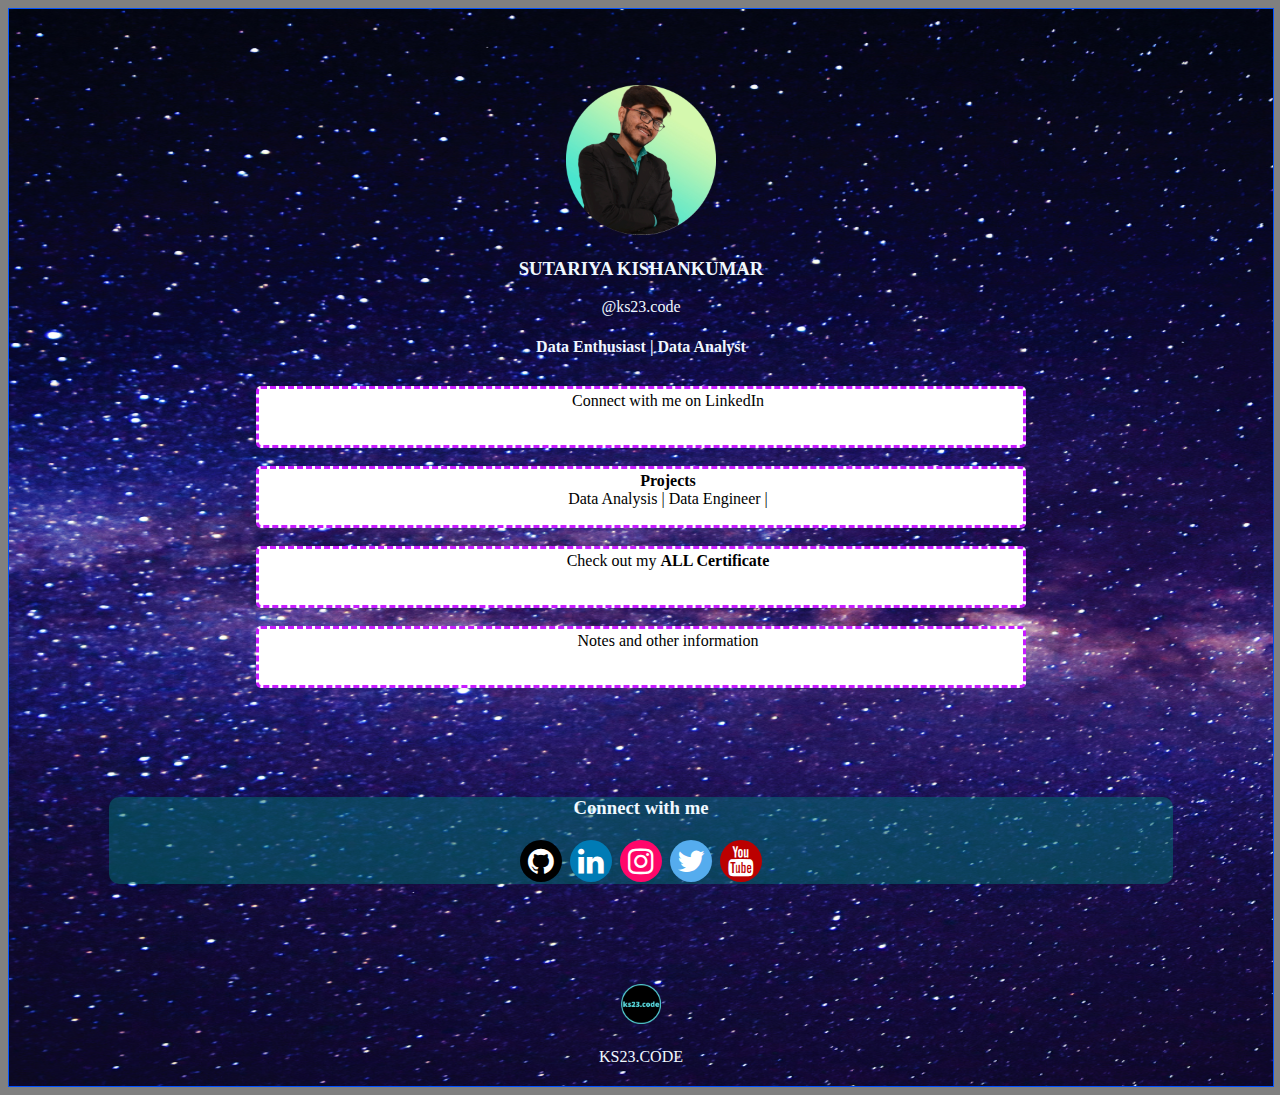
==== index.html @ 8e5e7527 "Initial commit" ====
<!DOCTYPE html>
<html lang="en">
<head>
    <meta charset="UTF-8">
    <meta http-equiv="X-UA-Compatible" content="IE=edge">
    <meta name="viewport" content="width=device-width, initial-scale=1.0">
    <title>KS23.CODE</title>
    <link rel="stylesheet" href="/style.css">
    <link rel="stylesheet" href="https://cdnjs.cloudflare.com/ajax/libs/font-awesome/4.7.0/css/font-awesome.min.css">
    <link href='https://unpkg.com/boxicons@2.0.7/css/boxicons.min.css' rel='stylesheet'>
   <link rel="stylesheet" href="contact.css">
    
</head>
<body>
    <div class="bc_img">
        <div class="profile">
            <div class="photo">
                <img src="./images/PHOTO_WITHOUT_BG.png" width="150px"  alt="" srcset="">
            </div>

            <div class="name">
                <h3 >SUTARIYA KISHANKUMAR</h3>
            </div>

            <div class="bio">
                <p>
                    @ks23.code
                    
                </p>
                <h4>Data Enthusiast | Data Analyst</h4>
            </div>
            <div class="containers">
<!-- *********************************about**************************** -->
                     <div class="box">
                        <a  style="text-decoration: none;color: black; font-size: medium;" href="https://www.linkedin.com/in/kishankumar-sutariya/" target="_blank" rel="noopener noreferrer"> 
                             <span class="left_logo" style="content:url(https://cdn-icons-png.flaticon.com/512/174/174857.png)"></span>
                            
                             Connect with me on LinkedIn 
              </a>
                    </div>
                
<!-- *****************************projects**********************************8 -->
                     <div class="box">
                        <a  style="text-decoration: none;color: black; font-size: medium;" href="#" target="_blank" rel="noopener noreferrer"> 
                             <span class="left_logo" style="content:url(https://img.icons8.com/external-flaticons-lineal-color-flat-icons/64/000000/external-project-computer-programming-flaticons-lineal-color-flat-icons.png)"></span>
                             <strong>Projects</strong>  
                             <br>
                             Data Analysis       | Data Engineer |
                             
                         </a>
                    </div>
 

<!-- ******************certificates******************** -->
                    <div class="box">
                        <a style="text-decoration: none;color: black; font-size: medium;" href="./certificates/index.html" target="_blank" rel="noopener noreferrer">
                            <span class="left_logo" style="content:url(https://img.icons8.com/arcade/100/000000/certificate.png);"></span>
                            
                            Check out my <strong> ALL Certificate</strong>
                        </a>
                    </div>


                   

                    

                  
<!-- *********************************notes***************************** -->
                    <div class="box">
                        <a style="text-decoration: none;color: black; font-size: medium;" href="https://candied-sled-a5d.notion.site/Instagram-43e7782994384d9b9726f73359a9ee8d" target="_blank" rel="noopener noreferrer">
                            <span class="left_logo" style="content:url(https://upload.wikimedia.org/wikipedia/commons/thumb/e/e9/Notion-logo.svg/2048px-Notion-logo.svg.png); "></span>
                           
                              Notes and other information
                              
                        </a>
                    </div>
 
                </div>
            
            
            <div class="contact">
                <h3>Connect with me</h3>
                <a href="https://github.com/kishansutariya23" target="_blank" class="fa fa-github"></a>
                <a href="https://www.linkedin.com/in/kishankumar-sutariya/" target="_blank" class="fa fa-linkedin"></a>
                <a href="https://www.instagram.com/ks23.code/" target="_blank" class="fa fa-instagram"></a>
                <a href="https://twitter.com/ks23_code" target="_blank" class="fa fa-twitter"></a>
                <a href="https://www.youtube.com/channel/UCTznaXzOXeFZ8LzWxS0d6_A" target="_blank"class="fa fa-youtube"></a>
   
            </div>

    

            <div class="logo">
                <img class="logo" src="./images/ks23.code-logo.png" style="width:40px; height:40px;"><br><span>KS23.CODE</span> 
            </div>


        </div>

    </div>
</body>
</html>
---- style.css ----
body{
    text-align: center;
    color: aliceblue;
}
.bc_img {
    width: 100%;
    /* height: 1300px; */
    height: 100%;
    background-image: url('./images/universe.png');
    background-size: 100% 100%;
    border: 1px solid rgb(0, 81, 255);
  }

  .photo{
    margin-top: 76px;

  }

  .containers {
    
    display: flex;
    flex-direction: row;
    justify-content: space-around;
    flex-flow: wrap;
     
   }
/* ------------------------- */
.left_logo {
    display: inline;
    float: left;
    margin-left: 4px;
    /* content:url("https://1.bp.blogspot.com/-NknV6HIVxKc/V06_WraBJEI/AAAAAAAAJWc/QwJMGxKHaywCIf2QHOLD-YwFQdn8VDaVgCLcB/s320/chelsea-logo.PNG"); */
    width:50px;
    height:50px;
  vertical-align: middle;

  }

  
  
  /* --------------------------- */

  /* ----------------
  */
.box{
  /* display: table-cell; */
  background-color:rgba(255, 255, 255, 1) ;
  border-radius: 5px;
  padding: 3px;
  border: 3px dashed #c61cff;
  vertical-align: middle;
   width: 60%;
  text-align: center;
   margin: 9px ;
  color: black;
  height: 50px;


 
  
}


  /* --------------------------------- */

.contact{
    background-color:rgba(1, 116, 116,0.5) ;
    border-radius: 10px;
    /* width: max-content; */
    text-align: center;
    margin: 100px ;
    
    justify-content: center

}


.logo {
    /* display:inline-flex; */
    /* width: auto; */
    text-align: center;
    /* padding: 50%  ; */
    /* display: block; */
    padding-bottom: 20px;

    
}
---- contact.css ----
body{
    background-color: grey;
    /* text-align: center; */
}
.fa {
    padding: 6px;
    font-size: 30px;
    width: 30px;
    text-align: center;
    text-decoration: none;
    margin: 2px 2px;
    border-radius: 50%;
}

.fa:hover {
opacity: 0.7 ;
/* color: white; */
/* background-color: aqua; */
}

.fa-github {
background: #000000;
color: rgb(255, 255, 255);
}
.fa-github:hover{
background-color: white;
color: black;
}
.fa-twitter {
background: #55ACEE;
color: white;
}
.fa-twitter:hover{
background-color: white;
color: rgb(4, 184, 255);
}


.fa-linkedin {
background: #007bb5;
color: white;
}
.fa-linkedin:hover{
background-color: white;
color: blue;
}

.fa-youtube {
background: #bb0000;
color: white;
}
.fa-youtube:hover{
background-color: white;
color: red;
}
.fa-instagram {
background: #ff076a;
color: white;
}
.fa-instagram:hover{
background-color: white;
color: rgb(255, 26, 64);
}
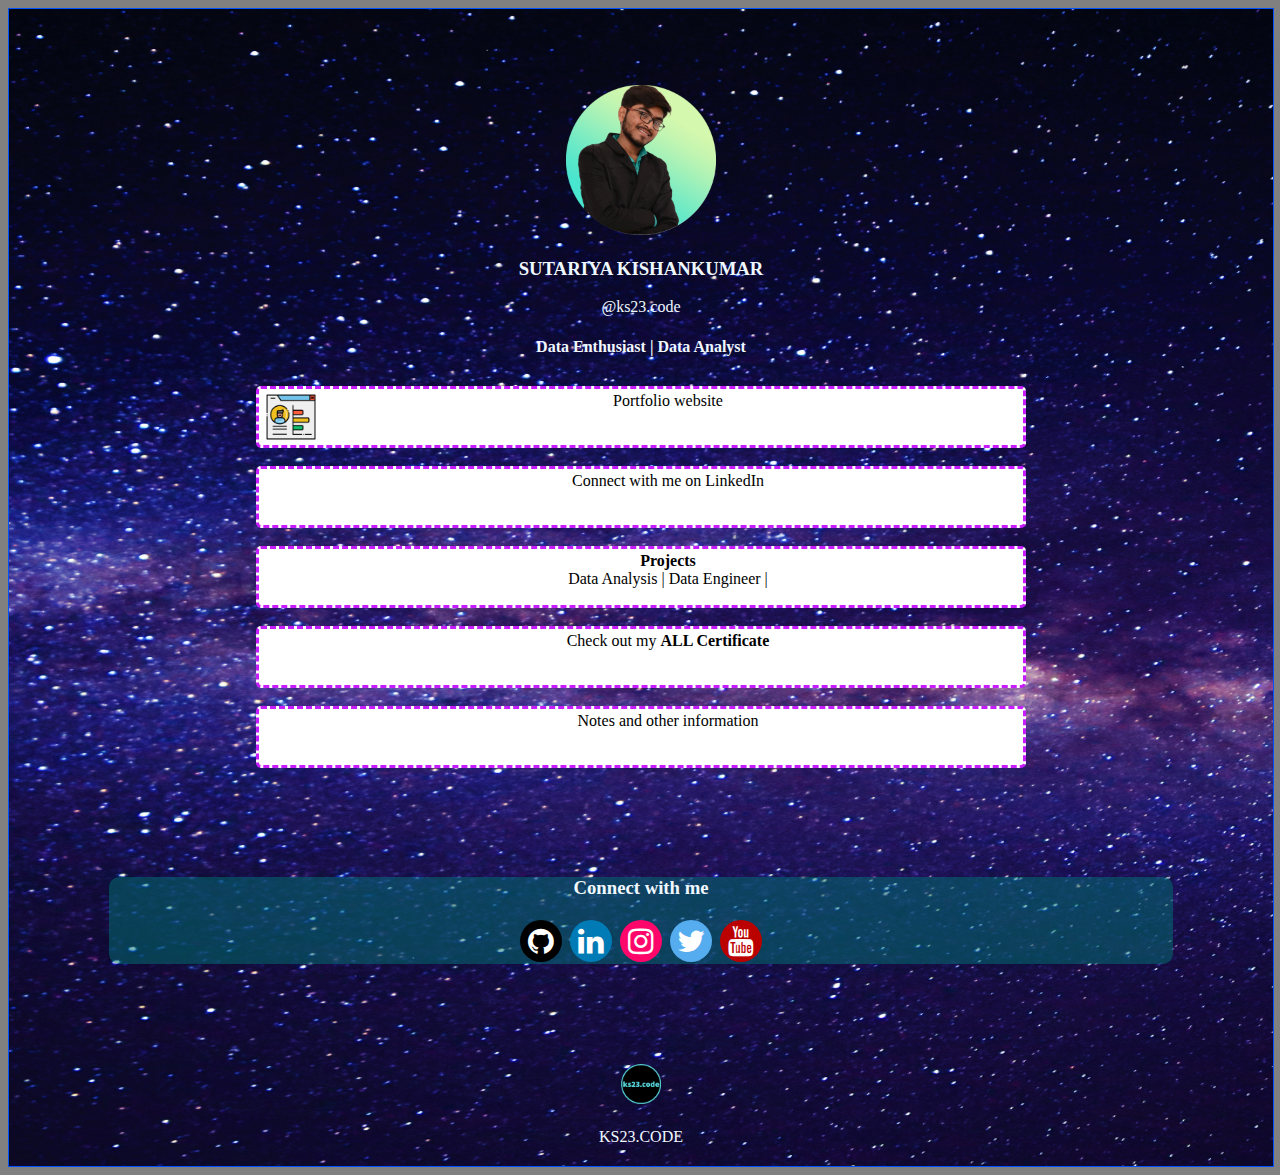
==== commit e72ba606: "portfolio added" ====
--- a/index.html
+++ b/index.html
@@ -31,7 +31,17 @@
             </div>
             <div class="containers">
 <!-- *********************************about**************************** -->
-                     <div class="box">
+<div class="box">
+    <a  style="text-decoration: none;color: black; font-size: medium;" href="https://kishansutariya23.github.io/" target="_blank" rel="noopener noreferrer"> 
+         <span class="left_logo" style="content:url(./images/professional-portfolio.png)"></span>
+        
+        Portfolio website
+</a>
+</div>                    
+
+
+
+<div class="box">
                         <a  style="text-decoration: none;color: black; font-size: medium;" href="https://www.linkedin.com/in/kishankumar-sutariya/" target="_blank" rel="noopener noreferrer"> 
                              <span class="left_logo" style="content:url(https://cdn-icons-png.flaticon.com/512/174/174857.png)"></span>
                             
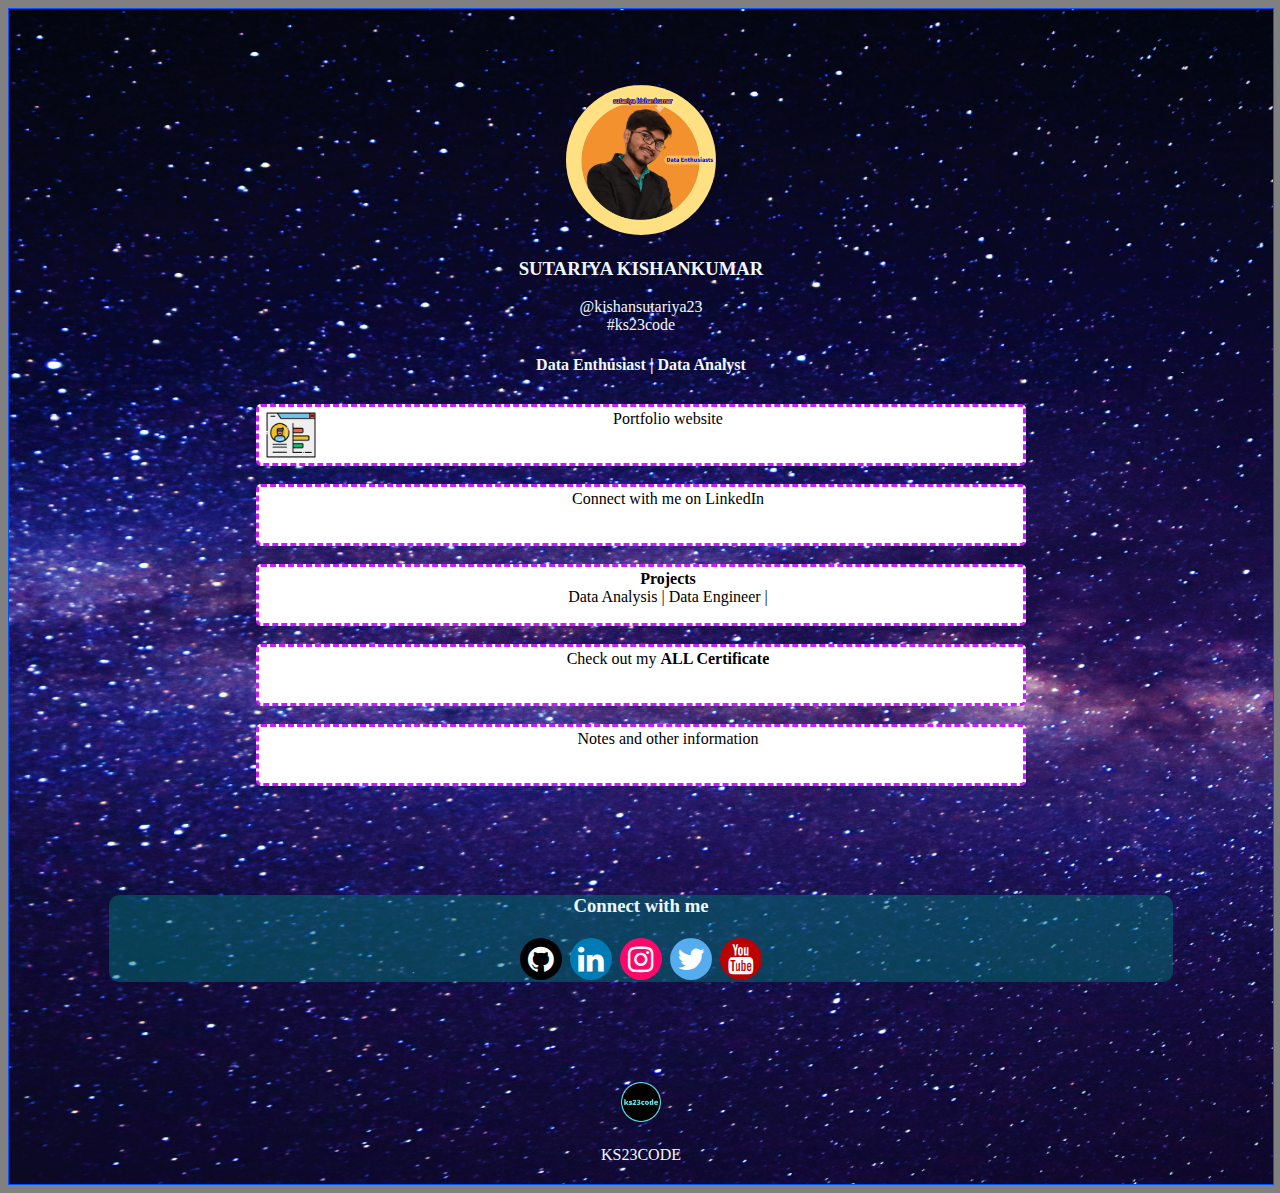
==== commit f650e09a: "user name changed" ====
--- a/index.html
+++ b/index.html
@@ -4,7 +4,7 @@
     <meta charset="UTF-8">
     <meta http-equiv="X-UA-Compatible" content="IE=edge">
     <meta name="viewport" content="width=device-width, initial-scale=1.0">
-    <title>KS23.CODE</title>
+    <title>kishansutariya23</title>
     <link rel="stylesheet" href="/style.css">
     <link rel="stylesheet" href="https://cdnjs.cloudflare.com/ajax/libs/font-awesome/4.7.0/css/font-awesome.min.css">
     <link href='https://unpkg.com/boxicons@2.0.7/css/boxicons.min.css' rel='stylesheet'>
@@ -15,7 +15,7 @@
     <div class="bc_img">
         <div class="profile">
             <div class="photo">
-                <img src="./images/PHOTO_WITHOUT_BG.png" width="150px"  alt="" srcset="">
+                <img src="./images/kishansutariya23.png"  width="150px"   alt="" srcset="">
             </div>
 
             <div class="name">
@@ -24,7 +24,9 @@
 
             <div class="bio">
                 <p>
-                    @ks23.code
+                    @kishansutariya23
+                    <br>
+                    #ks23code
                     
                 </p>
                 <h4>Data Enthusiast | Data Analyst</h4>
@@ -93,16 +95,16 @@
                 <h3>Connect with me</h3>
                 <a href="https://github.com/kishansutariya23" target="_blank" class="fa fa-github"></a>
                 <a href="https://www.linkedin.com/in/kishankumar-sutariya/" target="_blank" class="fa fa-linkedin"></a>
-                <a href="https://www.instagram.com/ks23.code/" target="_blank" class="fa fa-instagram"></a>
+                <a href="https://www.instagram.com/ks23code/" target="_blank" class="fa fa-instagram"></a>
                 <a href="https://twitter.com/ks23_code" target="_blank" class="fa fa-twitter"></a>
-                <a href="https://www.youtube.com/channel/UCTznaXzOXeFZ8LzWxS0d6_A" target="_blank"class="fa fa-youtube"></a>
+                <a href="https://www.youtube.com/channel/UCcdrk_CWUSdcf4MspxuK0HQ" target="_blank"class="fa fa-youtube"></a>
    
             </div>
 
     
 
             <div class="logo">
-                <img class="logo" src="./images/ks23.code-logo.png" style="width:40px; height:40px;"><br><span>KS23.CODE</span> 
+                <img class="logo" src="./images/ks23code logo.png" style="width:40px; height:40px;"><br><span>KS23CODE</span> 
             </div>
 
 
--- a/style.css
+++ b/style.css
@@ -13,9 +13,12 @@
 
   .photo{
     margin-top: 76px;
+    
 
   }
-
+.photo img{
+  border-radius: 50%;
+}
   .containers {
     
     display: flex;
